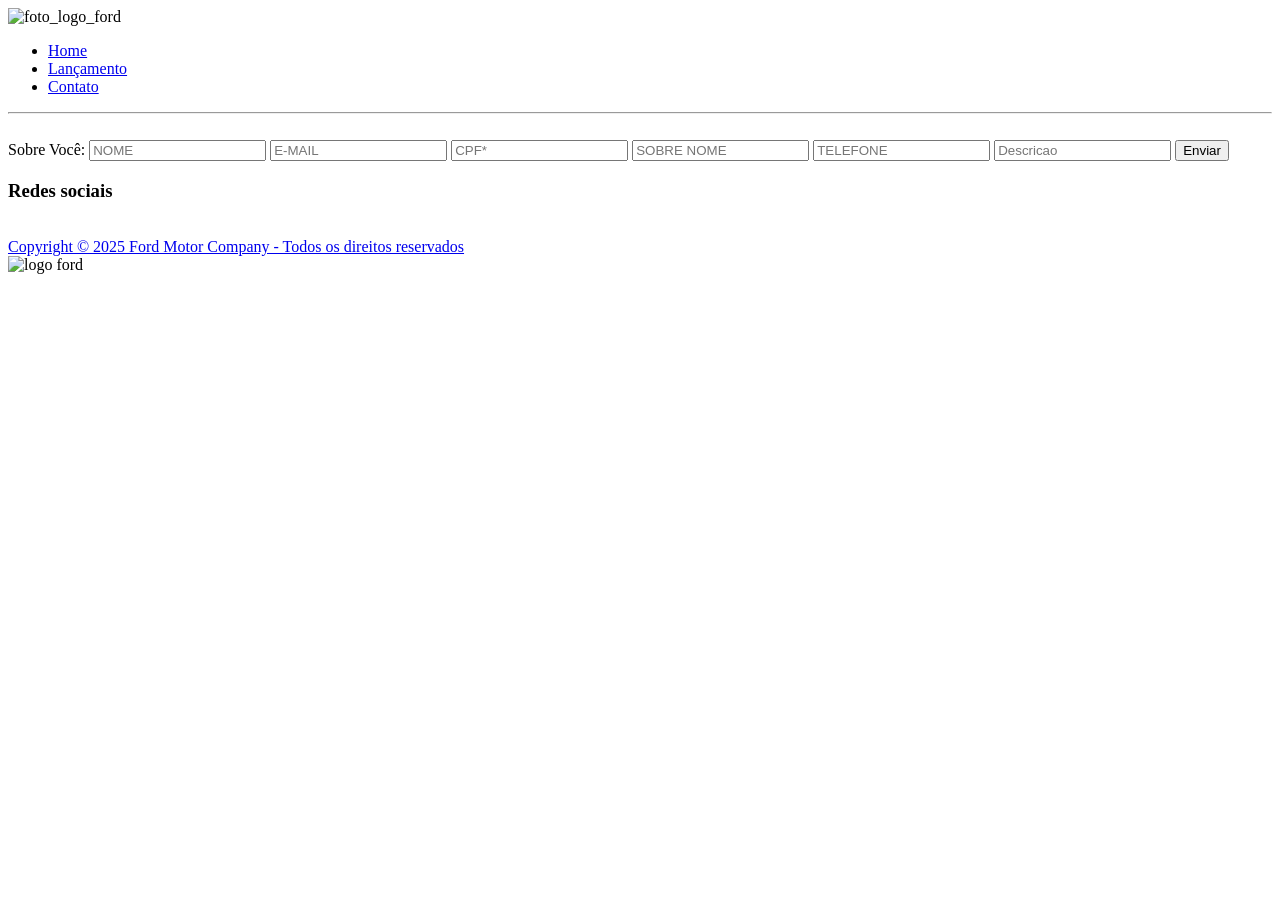
==== Paginas/Contato.html @ 4f84eeb8 "add_arq_True" ====
<!doctype html>
<html lang="pt-br">
  <head>
    <meta charset="UTF-8" />
    <meta name="viewport" content="width=device-width, initial-scale=1.0" />
    <title>Página Contato - Ford enter</title>
    <link rel="stylesheet" href="/Desafio_2_sprint/style.css" />
      <link rel="icon" type="image/x-icon" href="/Desafio_2_sprint/Fotos/favicon-1024x1024.avif">
          <link rel="stylesheet" href="/Desafio_2_sprint/MediaQueries.css">


  </head>
  <body>
   <header>
    <nav>
      <div class="links_nav">
        <img class="logo" src="/Desafio_2_sprint/Fotos/Ford_logo.png" alt="foto_logo_ford" />
        <ul class="links">
          <li><a class="link a" href="index.html">Home</a></li>
          <li><a class="link a" href="lancamento.html">Lançamento</a></li>
          <li><a class="link a" href="Contato.html">Contato</a></li>
        </ul>
      </div>
    </nav>
    </header>
    <hr>

    <section class="ssmodal">
      <div class="container_modal">
        <div class="flex_elementos">
        <img src="/Desafio_2_sprint/Fotos/" alt="" />
          <form action="" class="formulario">
            <label for="Sobre voce" class="caixas">
              Sobre Você:
              <input type="text" placeholder="NOME" />
              <input type="email" placeholder="E-MAIL" />
              <input type="number" placeholder="CPF*" />
              <input type="text" placeholder="SOBRE NOME" />
              <input type="tel" placeholder="TELEFONE" />
              <input type="" placeholder="Descricao" />
             <span class="btn_contato">
               <button>Enviar</button>
             </span>

            </label>
          </form>
        </div>
      </div>
    </section>


    <!-- colocar target blank nos icones pra pg da ford -->
  

    <footer class="footer  rodape_contato">
      <main class="container">
        <div>
        <h3>Redes sociais</h3>
          <a href="https://www.instagram.com/fordbrasil/" target="_blank"> <img src="/Desafio_2_sprint/Fotos/instagram-logo-50.png" alt="" /></a>
          <a href="https://www.facebook.com/FordBrasil/" target="_blank"><img src="/Desafio_2_sprint/Fotos/facebook-50.png" alt="" /></a> 
          <a href="https://www.youtube.com/fordbrasil" target="_blank"><img src="/Desafio_2_sprint/Fotos/youtube-squared-50.png" alt="" /></a>  
        </div>
          <a class="copy" href="https://www.ford.com.br/" target="_blank">Copyright © 2025 Ford Motor Company - Todos os direitos reservados</a>

        <div>
          <img src="/Desafio_2_sprint/Fotos/ford-96.png" alt="logo ford" />
        </div>
      </main>
    </footer>
  </body>
</html>
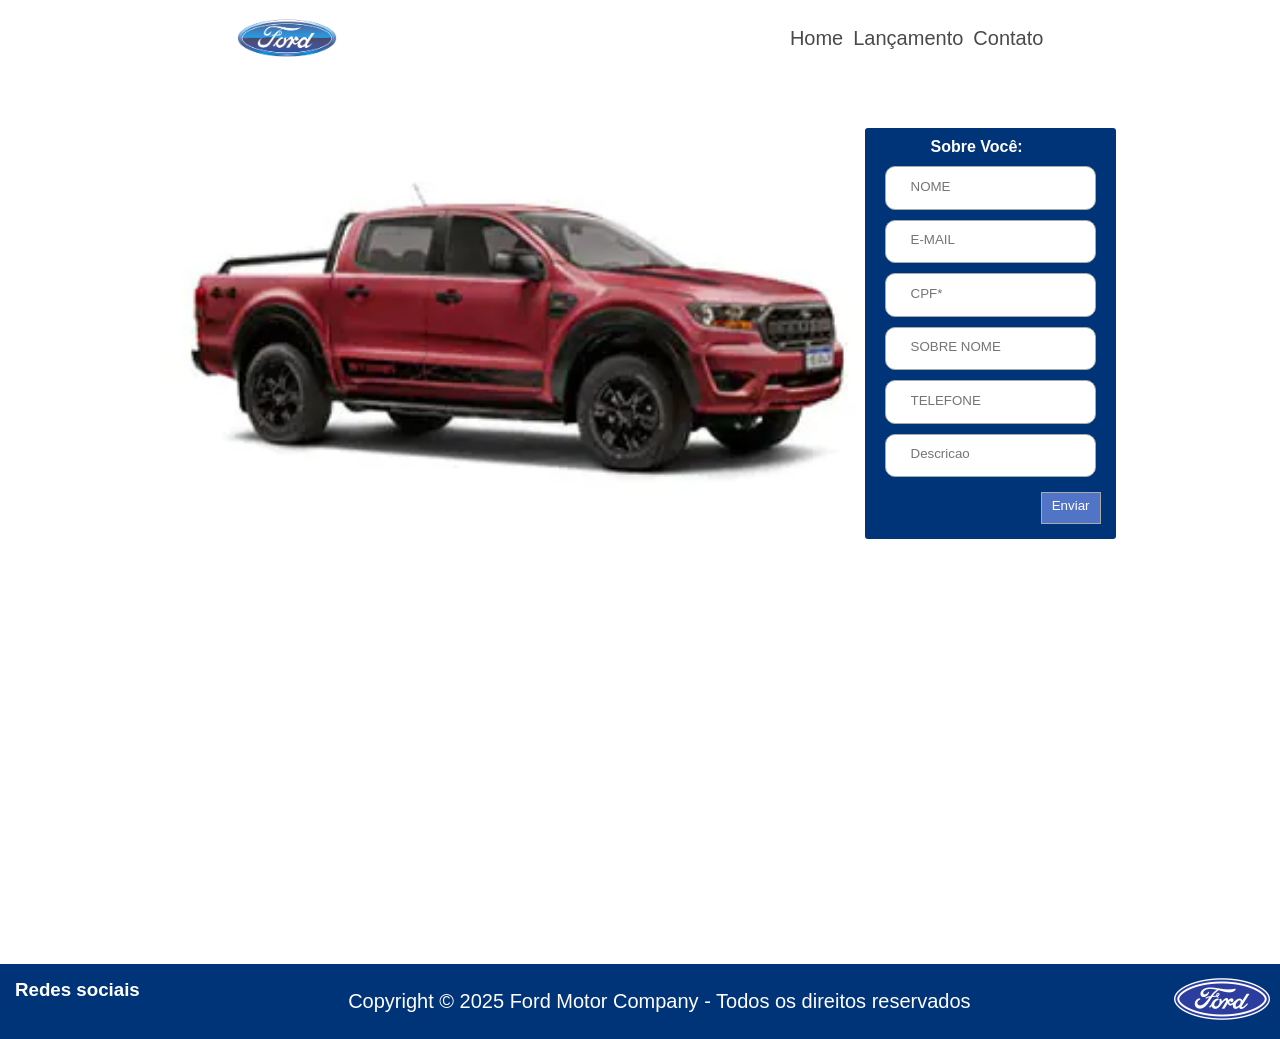
==== commit adb7b192: "feat" ====
--- a/Paginas/Contato.html
+++ b/Paginas/Contato.html
@@ -1,20 +1,24 @@
 <!doctype html>
 <html lang="pt-br">
-  <head>
-    <meta charset="UTF-8" />
-    <meta name="viewport" content="width=device-width, initial-scale=1.0" />
-    <title>Página Contato - Ford enter</title>
-    <link rel="stylesheet" href="/Desafio_2_sprint/style.css" />
-      <link rel="icon" type="image/x-icon" href="/Desafio_2_sprint/Fotos/favicon-1024x1024.avif">
-          <link rel="stylesheet" href="/Desafio_2_sprint/MediaQueries.css">
+
+<head>
+  <meta charset="UTF-8" />
+  <meta name="viewport" content="width=device-width, initial-scale=1.0" />
+  <title>Página Contato - Ford enter</title>
+   <link rel="stylesheet" href="/Estilizacao/style.css" />
+  <link rel="stylesheet" href="/Estilizacao/MediaQueries.css" />
+  <link rel="stylesheet" href="/Estilizacao/carrosel.css">
+  <link rel="icon" type="image/x-icon" href="/Desafio_2_sprint/Fotos/favicon-1024x1024.avif">
 
 
-  </head>
-  <body>
-   <header>
+
+</head>
+
+<body>
+  <header>
     <nav>
       <div class="links_nav">
-        <img class="logo" src="/Desafio_2_sprint/Fotos/Ford_logo.png" alt="foto_logo_ford" />
+        <img class="logo" src="/Fotos/Ford_logo.png" alt="foto_logo_ford" />
         <ul class="links">
           <li><a class="link a" href="index.html">Home</a></li>
           <li><a class="link a" href="lancamento.html">Lançamento</a></li>
@@ -22,50 +26,55 @@
         </ul>
       </div>
     </nav>
-    </header>
-    <hr>
+  </header>
+  <hr>
 
-    <section class="ssmodal">
-      <div class="container_modal">
-        <div class="flex_elementos">
-        <img src="/Desafio_2_sprint/Fotos/" alt="" />
-          <form action="" class="formulario">
-            <label for="Sobre voce" class="caixas">
-              Sobre Você:
-              <input type="text" placeholder="NOME" />
-              <input type="email" placeholder="E-MAIL" />
-              <input type="number" placeholder="CPF*" />
-              <input type="text" placeholder="SOBRE NOME" />
-              <input type="tel" placeholder="TELEFONE" />
-              <input type="" placeholder="Descricao" />
-             <span class="btn_contato">
-               <button>Enviar</button>
-             </span>
+  <section class="ssmodal">
+    <div class="container_modal">
+      <div class="flex_elementos">
+        <img src="/Fotos/storm.jpg" alt="logo ford" />
+        <form action="" class="formulario">
+          <label for="Sobre voce" class="caixas">
+            Sobre Você:
+            <input type="text" placeholder="NOME" />
+            <input type="email" placeholder="E-MAIL" />
+            <input type="number" placeholder="CPF*" />
+            <input type="text" placeholder="SOBRE NOME" />
+            <input type="tel" placeholder="TELEFONE" />
+            <input type="" placeholder="Descricao" />
+            <span class="btn_contato">
+              <button>Enviar</button>
+            </span>
 
-            </label>
-          </form>
-        </div>
+          </label>
+        </form>
       </div>
-    </section>
+    </div>
+  </section>
 
 
-    <!-- colocar target blank nos icones pra pg da ford -->
-  
+  <!-- colocar target blank nos icones pra pg da ford -->
 
-    <footer class="footer  rodape_contato">
-      <main class="container">
-        <div>
+
+  <footer class="footer  rodape_contato">
+    <main class="container">
+      <div>
         <h3>Redes sociais</h3>
-          <a href="https://www.instagram.com/fordbrasil/" target="_blank"> <img src="/Desafio_2_sprint/Fotos/instagram-logo-50.png" alt="" /></a>
-          <a href="https://www.facebook.com/FordBrasil/" target="_blank"><img src="/Desafio_2_sprint/Fotos/facebook-50.png" alt="" /></a> 
-          <a href="https://www.youtube.com/fordbrasil" target="_blank"><img src="/Desafio_2_sprint/Fotos/youtube-squared-50.png" alt="" /></a>  
-        </div>
-          <a class="copy" href="https://www.ford.com.br/" target="_blank">Copyright © 2025 Ford Motor Company - Todos os direitos reservados</a>
+        <a href="https://www.instagram.com/fordbrasil/" target="_blank"> <img
+            src="/Desafio_2_sprint/Fotos/instagram-logo-50.png" alt="" /></a>
+        <a href="https://www.facebook.com/FordBrasil/" target="_blank"><img
+            src="/Desafio_2_sprint/Fotos/facebook-50.png" alt="" /></a>
+        <a href="https://www.youtube.com/fordbrasil" target="_blank"><img
+            src="/Desafio_2_sprint/Fotos/youtube-squared-50.png" alt="" /></a>
+      </div>
+      <a class="copy" href="https://www.ford.com.br/" target="_blank">Copyright © 2025 Ford Motor Company - Todos os
+        direitos reservados</a>
 
-        <div>
-          <img src="/Desafio_2_sprint/Fotos/ford-96.png" alt="logo ford" />
-        </div>
-      </main>
-    </footer>
-  </body>
-</html>
+      <div>
+        <img src="/Fotos/ford-96.png" alt="logo ford" />
+      </div>
+    </main>
+  </footer>
+</body>
+
+</html>
--- a/Estilizacao/style.css
+++ b/Estilizacao/style.css
@@ -0,0 +1,349 @@
+@import url('https://fonts.googleapis.com/css2?family=Black+Ops+One&family=Roboto:ital,wght@0,100..900;1,100..900&display=swap');
+
+html {
+    height: 100%;
+    margin: 0;
+    padding: 0;
+}
+
+* {
+    padding: 0;
+    margin: 0;
+    box-sizing: border-box;
+    font-family: "Roboto", sans-serif;
+}
+:root{
+    --cor_elementos: #5274C6;
+    --cor_paleta_ford: #003478 ;
+    --cor_hover: #334b82;
+}
+body {
+    height: 90%;
+    display: flex;
+    flex-direction: column;
+    min-height: 100vh; 
+}
+
+hr {
+    border: none;
+    box-shadow: 10px 10px 10px #000000;
+}
+
+nav {
+    background-color: #fff;
+    position: fixed;
+    padding: 10px;
+    width: 100%;
+}
+
+header {
+    width: 100%;
+}
+
+nav>div>ul>li>a {
+    color: #4b4949;
+    list-style: none;
+    text-decoration: none;
+
+    font-size: 20px;
+}
+
+.links_nav {
+    display: flex;
+    justify-content: space-around;
+    align-items: center;
+}
+
+.links_nav>img {
+    width: 100px;
+    cursor: pointer;
+}
+
+.links {
+    display: flex;
+    justify-content: center;
+    list-style: none;
+    text-decoration: none;
+    align-items: center;
+    gap: 10px;
+
+    font-weight: 500;
+}
+
+/* sessao carro */
+
+
+
+.sessao_carro>span>img {
+    width: 90%;
+    max-width: 900%;
+}
+
+.sessao_carro>span {
+    display: flex;
+    align-items: center;
+    justify-content: center;
+    flex-direction: column;
+}
+
+.sessao_carro>div,
+a {
+    text-align: center;
+    align-items: center;
+    display: inline-block;
+}
+
+.sessao_carro>.texto_link {
+    display: flex;
+    justify-content: center;
+    height: 10vh;
+}
+
+.texto_link {
+    display: flex;
+    flex-direction: column;
+    align-items: center;
+    justify-content: center;
+    text-align: center;
+    width: 100%;
+}
+
+.texto_link h3 {
+    margin: 20px 0;
+}
+
+.cont_btn {
+    display: flex;
+    justify-content: center;
+}
+
+.cont_btn button {
+    
+    cursor: pointer;
+}
+
+.cont_btn a {
+    text-decoration: none;
+}
+.centralizar_btn>button{
+    align-items: center;
+    background-color: var(--cor_elementos);
+    color: #fff;
+    padding: 10px;
+}
+.centralizar_btn>button>a{
+    text-decoration: none;
+}
+.cont_btn>button a{
+    color: #fff;
+    background-color: var(--cor_elementos);
+    text-decoration: none;
+    font-weight: 700;
+    padding: 10px;
+}
+.cont_btn{
+    padding-top: 50px;
+}
+/* footer */
+
+footer {
+    background-color: #003478;
+    flex-shrink: 0;
+
+}
+.icon{
+    width: 30px;
+}
+.container {
+    display: flex;
+    align-items: center;
+    justify-content: space-between;
+    padding: 10px;
+    flex: 20%;
+
+}
+
+footer h3 {
+    font-weight: 700;
+    color: #fff;
+}
+
+footer a {
+    color: #fff;
+    text-decoration: none;
+    font-weight: 500;
+    font-size: 20px;
+
+    cursor: pointer;
+}
+
+.rodape_contato {
+    margin-top: 30%;
+}
+
+h2 {
+    color: #ffff;
+}
+
+/* pagina lancamento */
+input[type="checkbox"] {
+    width: 20px;
+    height: 20px;
+    cursor: pointer;
+}
+.conteudo-principal {
+    flex-grow: 1;
+    width: 100%;
+
+   
+    padding-top: 60px; 
+    padding-bottom: 40px; 
+
+    display: flex;
+    flex-direction: column;
+    justify-content: center; 
+    align-items: center;     
+}
+.container_iframe {
+    display: flex;
+    justify-content: center;
+    align-items: center;
+    margin: 10px;
+    margin-top: 5%;
+}
+
+.container_iframe>iframe {
+    width: 80vw;
+    height: 80vh;
+    max-width: 700vw;
+}
+
+.container_cards {
+    display: flex;
+    justify-content: center;
+    gap: 20px;
+    margin: 10px;
+}
+
+.card>.flex_carros {
+    display: flex;
+    justify-content: center;
+}
+
+.flex_carros {
+    align-items: center;
+}
+
+.flex_carros>.icon {
+    width: 30px;
+    height: 30px;
+    cursor: pointer;
+
+}
+
+.card,
+h3,
+span {
+    text-align: left;
+    padding: 5px;
+
+}
+
+/* botao compra da pg lancamento */
+
+.container_btn {
+    align-items: center;
+    justify-content: center;
+    display: flex;
+    margin-top: 10px;
+
+}
+
+.container_btn>button {
+    background-color: #5274C6;
+    margin: 10px;
+    border: 1px solid;
+    padding: 15px;
+    color: #fff;
+    cursor: pointer;
+    border-radius: 10px;
+}
+
+.container_btn>button:hover {
+    background-color: #334b82;
+    transition: 0.5s;
+}
+
+/* pg contato */
+
+.container_modal {
+    margin: 0px;
+    align-items: center;
+    justify-content: center;
+    display: flex;
+}
+
+.card>.caixas {
+
+    flex-direction: column;
+    justify-content: center;
+    gap: 10px;
+
+}
+
+.formulario input {
+    flex-direction: column;
+    display: block;
+
+    border: 1px solid #aaa;
+    padding: 5% 15px 15px 25px;
+    margin: 10px;
+    border-radius: 10px;
+}
+
+.formulario>label {
+    font-weight: 700;
+    padding-left: 56px;
+    align-items: center;
+}
+
+.flex_elementos {
+    display: flex;
+       
+}
+.flex_elementos>.formulario{
+     background-color: #003478;
+        padding: 10px;
+        border-radius: 3px;
+        color: #fff;
+}
+.flex_elementos>img {
+    width: 700px;
+    height: auto;
+}
+
+.modal {
+    align-items: center;
+    display: flex;
+}
+
+.caixas>span {
+
+    align-items: end;
+    justify-content: end;
+    display: flex;
+}
+
+.caixas>span>button {
+    background-color: #5274C6;
+    border: 1px solid #aaa;
+    color: #fff;
+    padding: 5px 10px 10px 10px;
+
+    cursor: pointer;
+}
+
+section {
+    margin: 10%;
+    min-height: 36vh;
+}
--- a/Estilizacao/MediaQueries.css
+++ b/Estilizacao/MediaQueries.css
@@ -0,0 +1,110 @@
+/* MEDIA QUERIES - mobile*/
+
+
+@media only screen and (max-width: 500px) {
+
+    .links_nav>ul>li>a {
+        font-size: 15px;
+    }
+
+    nav>.links_nav {
+        display: flex;
+        flex-direction: column;
+        align-items: center;
+        text-align: center;
+        gap: 20px;
+        font-size: 1rem;
+    }
+
+    .foto_centro {
+        width: 100%;
+        max-width: 350px;
+        height: auto;
+        margin-top: 40px;
+    }
+
+    /* carrosel */
+    .foto_centro {
+        height: 300px;
+    }
+
+    .btn {
+        width: 38px;
+        height: 38px;
+        font-size: 18px;
+    }
+
+
+    .texto_link>h3 {
+        text-align: center;
+    }
+
+    .container_cards {
+        display: flex;
+        flex-direction: column;
+        justify-content: center;
+        align-items: center;
+        gap: 15px;
+    }
+
+    .flex_elementos {
+        display: flex;
+        flex-direction: column;
+        align-items: center;
+    }
+
+    .flex_elementos>img {
+        width: 90%;
+        max-width: 350px;
+        height: auto;
+        margin-top: 20px;
+    }
+
+    .flex_elementos {
+        padding-top: 30px;
+    }
+
+    .caixas>span {
+        display: flex;
+        justify-content: center;
+        align-items: center;
+    }
+
+    .sessao_carro>span>img {
+        width: 100%;
+        height: auto;
+    }
+
+    /* Footer */
+    footer {
+        height: auto;
+    }
+
+    .rodape_contato {
+        margin-top: 70%;
+    }
+
+    .copy {
+        font-size: 15px;
+        text-align: center;
+    }
+
+    a>.icon {
+        width: 30px;
+        height: auto;
+    }
+
+    .container {
+        display: flex;
+        flex-direction: column;
+        gap: 20px;
+    }
+}
+
+/* MEDIA QUERIES - 27pol computador*/
+/* Alvo: Telas de 27" QHD ou superiores */
+@media screen and (min-width: 2560px) {
+    body {
+        margin: 0 auto;
+    }
+}
--- a/Estilizacao/carrosel.css
+++ b/Estilizacao/carrosel.css
@@ -0,0 +1,53 @@
+.carossel {
+    position: relative;
+    width: 90%;
+    max-width: 900px;
+    margin: 30px auto;
+    overflow: hidden;
+}
+
+.slides {
+    width: 100%;
+}
+
+.slide {
+    display: none;
+}
+
+.slide.ativado {
+    display: block;
+}
+
+.foto_centro {
+    width: 100%;
+    height: 500px;
+    object-fit: cover;
+    display: block;
+}
+
+.btn {
+    position: absolute;
+    top: 50%;
+    transform: translateY(-50%);
+    z-index: 10;
+
+    width: 45px;
+    height: 45px;
+
+    border: none;
+    border-radius: 50%;
+
+    background: rgba(0, 0, 0, 0.6);
+    color: white;
+
+    font-size: 22px;
+    cursor: pointer;
+}
+
+.prev {
+    left: 15px;
+}
+
+.next {
+    right: 15px;
+}
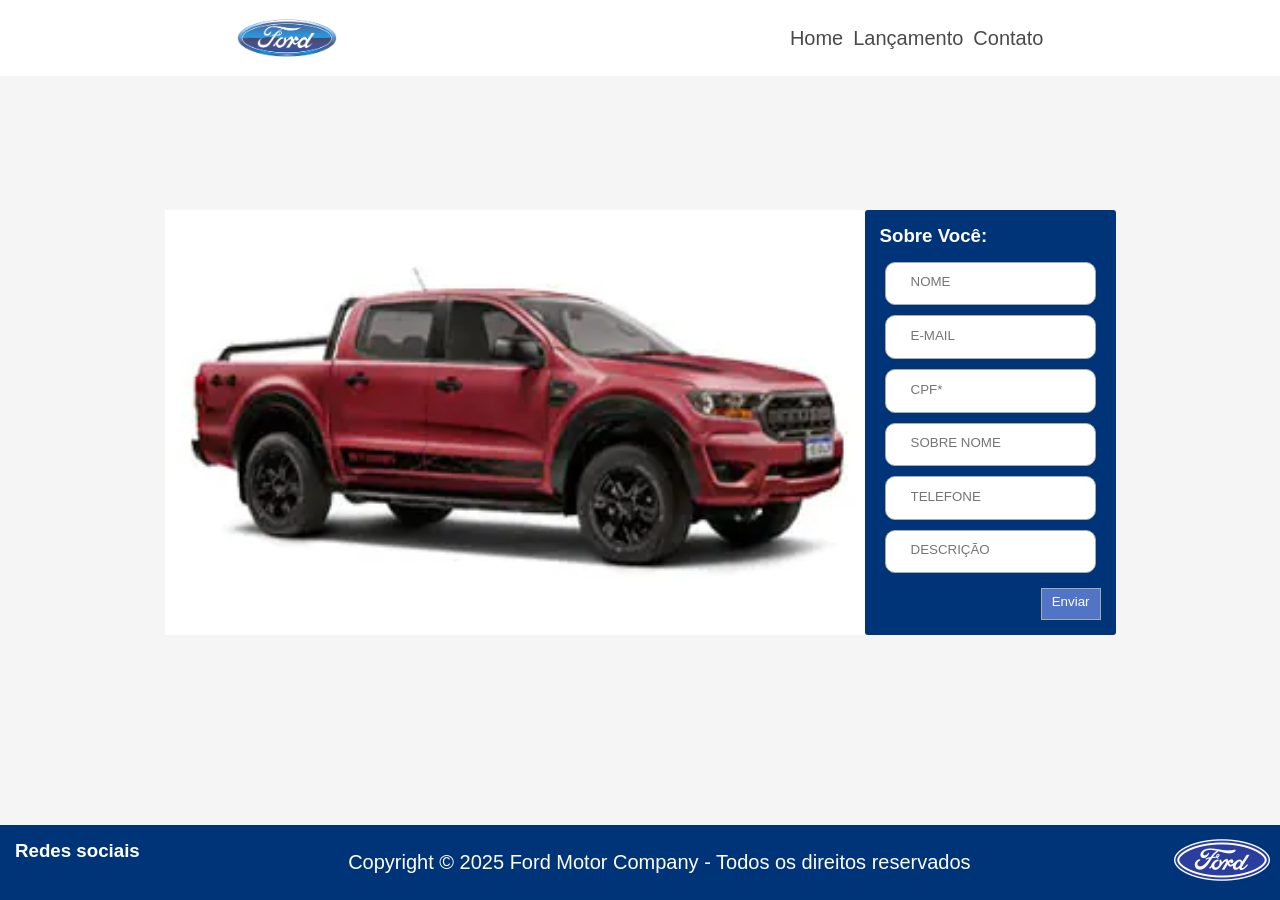
==== commit 99042760: "style_mod" ====
--- a/Paginas/Contato.html
+++ b/Paginas/Contato.html
@@ -28,30 +28,49 @@
     </nav>
   </header>
   <hr>
+<main class="conteudo-principal">
 
-  <section class="ssmodal">
-    <div class="container_modal">
-      <div class="flex_elementos">
-        <img src="/Fotos/storm.jpg" alt="logo ford" />
-        <form action="" class="formulario">
-          <label for="Sobre voce" class="caixas">
-            Sobre Você:
-            <input type="text" placeholder="NOME" />
-            <input type="email" placeholder="E-MAIL" />
-            <input type="number" placeholder="CPF*" />
-            <input type="text" placeholder="SOBRE NOME" />
-            <input type="tel" placeholder="TELEFONE" />
-            <input type="" placeholder="Descricao" />
-            <span class="btn_contato">
-              <button>Enviar</button>
-            </span>
+    <section class="ssmodal">
 
-          </label>
-        </form>
-      </div>
-    </div>
-  </section>
+        <div class="container_modal">
 
+            <div class="flex_elementos">
+
+                <img src="/Fotos/storm.jpg" alt="Ford Ranger" />
+
+                <form action="" class="formulario">
+
+                    <h3>Sobre Você:</h3>
+
+                    <div class="caixas">
+
+                        <input type="text" placeholder="NOME">
+
+                        <input type="email" placeholder="E-MAIL">
+
+                        <input type="text" placeholder="CPF*">
+
+                        <input type="text" placeholder="SOBRE NOME">
+
+                        <input type="tel" placeholder="TELEFONE">
+
+                        <input type="text" placeholder="DESCRIÇÃO">
+
+                        <span class="btn_contato">
+                            <button type="submit">Enviar</button>
+                        </span>
+
+                    </div>
+
+                </form>
+
+            </div>
+
+        </div>
+
+    </section>
+
+</main>
 
   <!-- colocar target blank nos icones pra pg da ford -->
 
--- a/Estilizacao/style.css
+++ b/Estilizacao/style.css
@@ -5,7 +5,16 @@
     margin: 0;
     padding: 0;
 }
-
+body {
+    min-height: 100vh;
+    margin: 0;
+    padding: 0;
+
+    display: flex;
+    flex-direction: column;
+
+    background-color: #f5f5f5;
+}
 * {
     padding: 0;
     margin: 0;
@@ -17,12 +26,6 @@
     --cor_paleta_ford: #003478 ;
     --cor_hover: #334b82;
 }
-body {
-    height: 90%;
-    display: flex;
-    flex-direction: column;
-    min-height: 100vh; 
-}
 
 hr {
     border: none;
@@ -106,37 +109,49 @@
     justify-content: center;
     text-align: center;
     width: 100%;
+
+      text-align: center;
+    margin: 25px auto 50px;
 }
 
 .texto_link h3 {
-    margin: 20px 0;
-}
-
-.cont_btn {
-    display: flex;
-    justify-content: center;
-}
-
+    font-size: 24px;
+    color: #222;
+    margin-bottom: 20px;}
+
+.centralizar_btn>button{
+    align-items: center;
+    background-color: var(--cor_elementos);
+    color: #fff;
+    padding: 10px;
+}
+.centralizar_btn>button>a{
+    text-decoration: none;
+}
 .cont_btn button {
-    
-    cursor: pointer;
+    background-color: #0068b5;
+    border: none;
+    padding: 12px 30px;
+    border-radius: 5px;
+    transition: 0.3s;
+}
+
+.cont_btn button:hover {
+    background-color: #003478;
+    transform: translateY(-2px);
 }
 
 .cont_btn a {
-    text-decoration: none;
-}
-.centralizar_btn>button{
-    align-items: center;
-    background-color: var(--cor_elementos);
-    color: #fff;
-    padding: 10px;
-}
-.centralizar_btn>button>a{
-    text-decoration: none;
-}
+    color: white;
+    text-decoration: none;
+    font-size: 18px;
+    font-weight: bold;
+}
+
+
 .cont_btn>button a{
     color: #fff;
-    background-color: var(--cor_elementos);
+    /* background-color: var(--cor_elementos); */
     text-decoration: none;
     font-weight: 700;
     padding: 10px;
@@ -178,7 +193,6 @@
 }
 
 .rodape_contato {
-    margin-top: 30%;
 }
 
 h2 {
@@ -344,6 +358,8 @@
 }
 
 section {
+   
     margin: 10%;
     min-height: 36vh;
-}
+
+}
--- a/Estilizacao/MediaQueries.css
+++ b/Estilizacao/MediaQueries.css
@@ -32,8 +32,13 @@
         width: 38px;
         height: 38px;
         font-size: 18px;
-    }
-
+    }   
+    .tras {
+        display: none;
+        }
+        .frente {
+        display: none;
+        }
 
     .texto_link>h3 {
         text-align: center;
@@ -79,10 +84,10 @@
     footer {
         height: auto;
     }
-
+/* 
     .rodape_contato {
         margin-top: 70%;
-    }
+    } */
 
     .copy {
         font-size: 15px;
--- a/Estilizacao/carrosel.css
+++ b/Estilizacao/carrosel.css
@@ -1,13 +1,16 @@
 .carossel {
-    position: relative;
-    width: 90%;
-    max-width: 900px;
-    margin: 30px auto;
-    overflow: hidden;
+    display: flex;
+    align-items: center;
+    justify-content: center;
+    gap: 25px;
+    width: 98%;
+    max-width: 1500px;
+    margin: 40px auto 20px;
 }
 
 .slides {
-    width: 100%;
+    width: 90%;
+    max-width: 1300px;
 }
 
 .slide {
@@ -20,34 +23,50 @@
 
 .foto_centro {
     width: 100%;
-    height: 500px;
+    height: 650px;
     object-fit: cover;
     display: block;
+    border-radius: 8px;
 }
+
 
 .btn {
     position: absolute;
     top: 50%;
     transform: translateY(-50%);
-    z-index: 10;
-
-    width: 45px;
-    height: 45px;
 
     border: none;
     border-radius: 50%;
 
-    background: rgba(0, 0, 0, 0.6);
     color: white;
 
     font-size: 22px;
     cursor: pointer;
+
+    width: 50px;
+    height: 50px;
+    border: none;
+    border-radius: 50%;
+
+    background-color: #0068b5;
+    color: white;
+
+    font-size: 25px;
+    cursor: pointer;
+
+    transition: 0.3s;
 }
 
-.prev {
+
+.btn:hover {
+    background-color: #003478;
+    transform: scale(1.08);
+}
+
+.tras {
     left: 15px;
 }
 
-.next {
+.frente {
     right: 15px;
 }
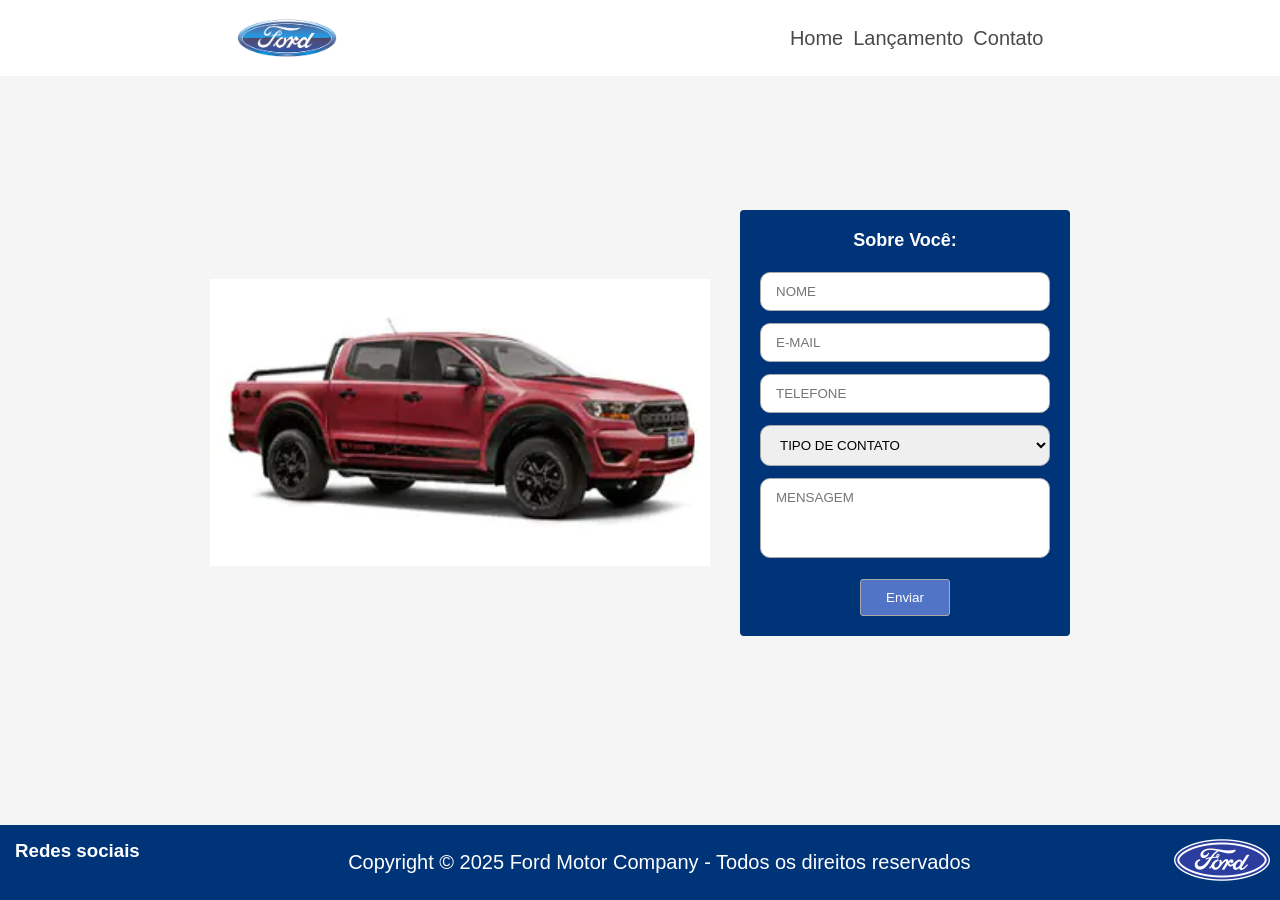
==== commit 71ae9906: "feat_carrosel_+_modais" ====
--- a/Paginas/Contato.html
+++ b/Paginas/Contato.html
@@ -5,7 +5,7 @@
   <meta charset="UTF-8" />
   <meta name="viewport" content="width=device-width, initial-scale=1.0" />
   <title>Página Contato - Ford enter</title>
-   <link rel="stylesheet" href="/Estilizacao/style.css" />
+  <link rel="stylesheet" href="/Estilizacao/style.css" />
   <link rel="stylesheet" href="/Estilizacao/MediaQueries.css" />
   <link rel="stylesheet" href="/Estilizacao/carrosel.css">
   <link rel="icon" type="image/x-icon" href="/Desafio_2_sprint/Fotos/favicon-1024x1024.avif">
@@ -28,49 +28,46 @@
     </nav>
   </header>
   <hr>
-<main class="conteudo-principal">
-
+  <main class="conteudo-principal">
     <section class="ssmodal">
 
-        <div class="container_modal">
+      <div class="container_modal">
 
-            <div class="flex_elementos">
+        <div class="flex_elementos">
 
-                <img src="/Fotos/storm.jpg" alt="Ford Ranger" />
+          <img src="/Fotos/storm.jpg" alt="Ford Ranger" />
 
-                <form action="" class="formulario">
+          <form action="" class="formulario">
 
-                    <h3>Sobre Você:</h3>
+            <h3>Sobre Você:</h3>
 
-                    <div class="caixas">
+            <input type="text" id="nome" name="nome" placeholder="NOME" required>
 
-                        <input type="text" placeholder="NOME">
+            <input type="email" id="email" name="email" placeholder="E-MAIL" required>
 
-                        <input type="email" placeholder="E-MAIL">
+            <input type="tel" id="telefone" name="telefone" placeholder="TELEFONE" required>
 
-                        <input type="text" placeholder="CPF*">
+            <select id="tipo-contato" name="tipo-contato" required>
+              <option value="">TIPO DE CONTATO</option>
+              <option value="elogio">Elogio</option>
+              <option value="reclamacao">Reclamação</option>
+              <option value="solicitacao">Solicitação</option>
+            </select>
 
-                        <input type="text" placeholder="SOBRE NOME">
+            <textarea id="mensagem" name="mensagem" placeholder="MENSAGEM" required></textarea>
 
-                        <input type="tel" placeholder="TELEFONE">
+            <span class="btn_contato">
+              <button type="submit">Enviar</button>
+            </span>
 
-                        <input type="text" placeholder="DESCRIÇÃO">
-
-                        <span class="btn_contato">
-                            <button type="submit">Enviar</button>
-                        </span>
-
-                    </div>
-
-                </form>
-
-            </div>
+          </form>
 
         </div>
 
+      </div>
+
     </section>
-
-</main>
+  </main>
 
   <!-- colocar target blank nos icones pra pg da ford -->
 
--- a/Estilizacao/style.css
+++ b/Estilizacao/style.css
@@ -192,8 +192,6 @@
     cursor: pointer;
 }
 
-.rodape_contato {
-}
 
 h2 {
     color: #ffff;
@@ -288,52 +286,293 @@
     transition: 0.5s;
 }
 
-/* pg contato */
+/* pg contato *//* =========================
+   FORMULÁRIO DE CONTATO
+========================= */
 
 .container_modal {
-    margin: 0px;
-    align-items: center;
-    justify-content: center;
-    display: flex;
-}
-
-.card>.caixas {
-
+    display: flex;
+    justify-content: center;
+    align-items: center;
+}
+
+.flex_elementos {
+    display: flex;
+    justify-content: center;
+    align-items: center;
+    gap: 30px;
+}
+
+
+/* Imagem do carro */
+
+.flex_elementos > img {
+    width: 500px;
+    height: auto;
+}
+
+
+/* Formulário */
+
+.formulario {
+    background-color: #003478;
+
+    width: 330px;
+
+    padding: 15px 20px;
+
+    border-radius: 4px;
+
+    color: white;
+
+    display: flex;
     flex-direction: column;
-    justify-content: center;
-    gap: 10px;
-
-}
-
-.formulario input {
+    align-items: center;
+
+    box-sizing: border-box;
+}
+
+
+/* Título */
+
+.formulario h3 {
+    color: white;
+
+    text-align: center;
+
+    margin: 0 0 10px 0;
+
+    font-size: 18px;
+}
+
+
+/* Campos */
+
+.formulario input,
+.formulario select,
+.formulario textarea {
+
+    width: 100%;
+
+    padding: 11px 15px;
+
+    margin: 6px 0;
+
+    border: 1px solid #aaa;
+
+    border-radius: 10px;
+
+    box-sizing: border-box;
+
+    font-family: "Roboto", sans-serif;
+
+    outline: none;
+
+    transition: 0.3s;
+}
+
+
+/* Foco nos campos */
+
+.formulario input:focus,
+.formulario select:focus,
+.formulario textarea:focus {
+
+    border-color: #5274C6;
+
+    box-shadow: 0 0 5px rgba(82, 116, 198, 0.6);
+}
+
+
+/* Mensagem */
+
+.formulario textarea {
+
+    height: 80px;
+
+    resize: none;
+}
+
+
+/* Botão */
+
+.btn_contato {
+
+    display: flex;
+
+    justify-content: center;
+
+    margin-top: 10px;
+}
+
+.btn_contato button {
+
+    background-color: #5274C6;
+
+    color: white;
+
+    border: 1px solid #aaa;
+
+    padding: 10px 25px;
+
+    cursor: pointer;
+
+    border-radius: 3px;
+
+    transition: 0.3s;
+}
+
+
+/* PASSO 9 */
+
+.btn_contato button:hover {
+
+    background-color: #0068b5;
+
+    transform: scale(1.08);
+}/* =========================
+   FORMULÁRIO DE CONTATO
+========================= */
+
+.container_modal {
+    display: flex;
+    justify-content: center;
+    align-items: center;
+}
+
+.flex_elementos {
+    display: flex;
+    justify-content: center;
+    align-items: center;
+    gap: 30px;
+}
+
+
+/* Imagem do carro */
+
+.flex_elementos > img {
+    width: 500px;
+    height: auto;
+}
+
+
+/* Formulário */
+
+.formulario {
+    background-color: #003478;
+
+    width: 330px;
+
+    padding: 15px 20px;
+
+    border-radius: 4px;
+
+    color: white;
+
+    display: flex;
     flex-direction: column;
-    display: block;
+    align-items: center;
+
+    box-sizing: border-box;
+}
+
+
+/* Título */
+
+.formulario h3 {
+    color: white;
+
+    text-align: center;
+
+    margin: 0 0 10px 0;
+
+    font-size: 18px;
+}
+
+
+/* Campos */
+
+.formulario input,
+.formulario select,
+.formulario textarea {
+
+    width: 100%;
+
+    padding: 11px 15px;
+
+    margin: 6px 0;
 
     border: 1px solid #aaa;
-    padding: 5% 15px 15px 25px;
-    margin: 10px;
+
     border-radius: 10px;
-}
-
-.formulario>label {
-    font-weight: 700;
-    padding-left: 56px;
-    align-items: center;
-}
-
-.flex_elementos {
-    display: flex;
-       
-}
-.flex_elementos>.formulario{
-     background-color: #003478;
-        padding: 10px;
-        border-radius: 3px;
-        color: #fff;
-}
-.flex_elementos>img {
-    width: 700px;
-    height: auto;
+
+    box-sizing: border-box;
+
+    font-family: "Roboto", sans-serif;
+
+    outline: none;
+
+    transition: 0.3s;
+}
+
+
+/* Foco nos campos */
+
+.formulario input:focus,
+.formulario select:focus,
+.formulario textarea:focus {
+
+    border-color: #5274C6;
+
+    box-shadow: 0 0 5px rgba(82, 116, 198, 0.6);
+}
+
+
+/* Mensagem */
+
+.formulario textarea {
+
+    height: 80px;
+
+    resize: none;
+}
+
+
+/* Botão */
+
+.btn_contato {
+
+    display: flex;
+
+    justify-content: center;
+
+    margin-top: 10px;
+}
+
+.btn_contato button {
+
+    background-color: #5274C6;
+
+    color: white;
+
+    border: 1px solid #aaa;
+
+    padding: 10px 25px;
+
+    cursor: pointer;
+
+    border-radius: 3px;
+
+    transition: 0.3s;
+}
+
+
+
+.btn_contato button:hover {
+
+    background-color: #0068b5;
+
+    transform: scale(1.08);
 }
 
 .modal {
@@ -363,3 +602,14 @@
     min-height: 36vh;
 
 }
+
+
+/* modal */
+
+.imagem-comparacao {
+    width: 180px;
+    height: 110px;
+    object-fit: contain;
+    display: block;
+    margin: 0 auto 10px;
+}
--- a/Estilizacao/MediaQueries.css
+++ b/Estilizacao/MediaQueries.css
@@ -42,6 +42,17 @@
 
     .texto_link>h3 {
         text-align: center;
+    }
+        .carossel {
+        width: 95%;
+    }
+
+    #carousel {
+        height: 300px;
+    }
+
+    #carousel-title h3 {
+        font-size: 18px;
     }
 
     .container_cards {
--- a/Estilizacao/carrosel.css
+++ b/Estilizacao/carrosel.css
@@ -1,50 +1,33 @@
 .carossel {
-    display: flex;
-    align-items: center;
-    justify-content: center;
-    gap: 25px;
-    width: 98%;
-    max-width: 1500px;
-    margin: 40px auto 20px;
+    position: relative;
+
+    width: 95%;
+    max-width: 1600px;
+
+    margin: 30px auto 20px;
 }
 
-.slides {
-    width: 90%;
-    max-width: 1300px;
-}
+#carousel {
+    width: 100%;
+    height: 700px;
 
-.slide {
-    display: none;
-}
+    background-size: cover;
+    background-position: center;
+    background-repeat: no-repeat;
 
-.slide.ativado {
-    display: block;
-}
-
-.foto_centro {
-    width: 100%;
-    height: 650px;
-    object-fit: cover;
-    display: block;
     border-radius: 8px;
 }
-
+/* SETAS */
 
 .btn {
     position: absolute;
+
     top: 50%;
     transform: translateY(-50%);
 
-    border: none;
-    border-radius: 50%;
-
-    color: white;
-
-    font-size: 22px;
-    cursor: pointer;
-
     width: 50px;
     height: 50px;
+
     border: none;
     border-radius: 50%;
 
@@ -52,21 +35,95 @@
     color: white;
 
     font-size: 25px;
+
     cursor: pointer;
+
+    transition: 0.3s;
+
+    z-index: 10;
+}
+
+.btn:hover {
+    background-color: #003478;
+    transform: translateY(-50%) scale(1.08);
+}
+
+.tras {
+    left: 10px;
+}
+
+.frente {
+    right: 10px;
+}
+
+
+/* TÍTULO */
+
+#carousel-titulo {
+    display: flex;
+    flex-direction: column;
+
+    align-items: center;
+    justify-content: center;
+
+    text-align: center;
+
+    margin: 20px auto;
+}
+
+#carousel-titulo h3 {
+    font-size: 24px;
+    margin-bottom: 15px;
+}
+
+#carousel-titulo a {
+    display: inline-block;
+
+    padding: 12px 30px;
+
+    background-color: #0068b5;
+    color: white;
+
+    text-decoration: none;
+    font-weight: bold;
+
+    border-radius: 5px;
 
     transition: 0.3s;
 }
 
-
-.btn:hover {
+#carousel-titulo a:hover {
     background-color: #003478;
-    transform: scale(1.08);
+    transform: scale(1.05);
 }
 
-.tras {
-    left: 15px;
+
+.sessao_carro {
+    width: 100%;
+    margin: 0;
+    min-height: auto;
 }
 
-.frente {
-    right: 15px;
+.carossel {
+    position: relative;
+
+    display: block !important;
+
+    width: 95% !important;
+    max-width: 1500px;
+
+    margin: 40px auto 20px;
+}
+
+#carousel {
+    display: block;
+
+    width: 100% !important;
+    height: 650px;
+
+    background-size: cover;
+    background-position: center;
+    background-repeat: no-repeat;
+
+    border-radius: 8px;
 }
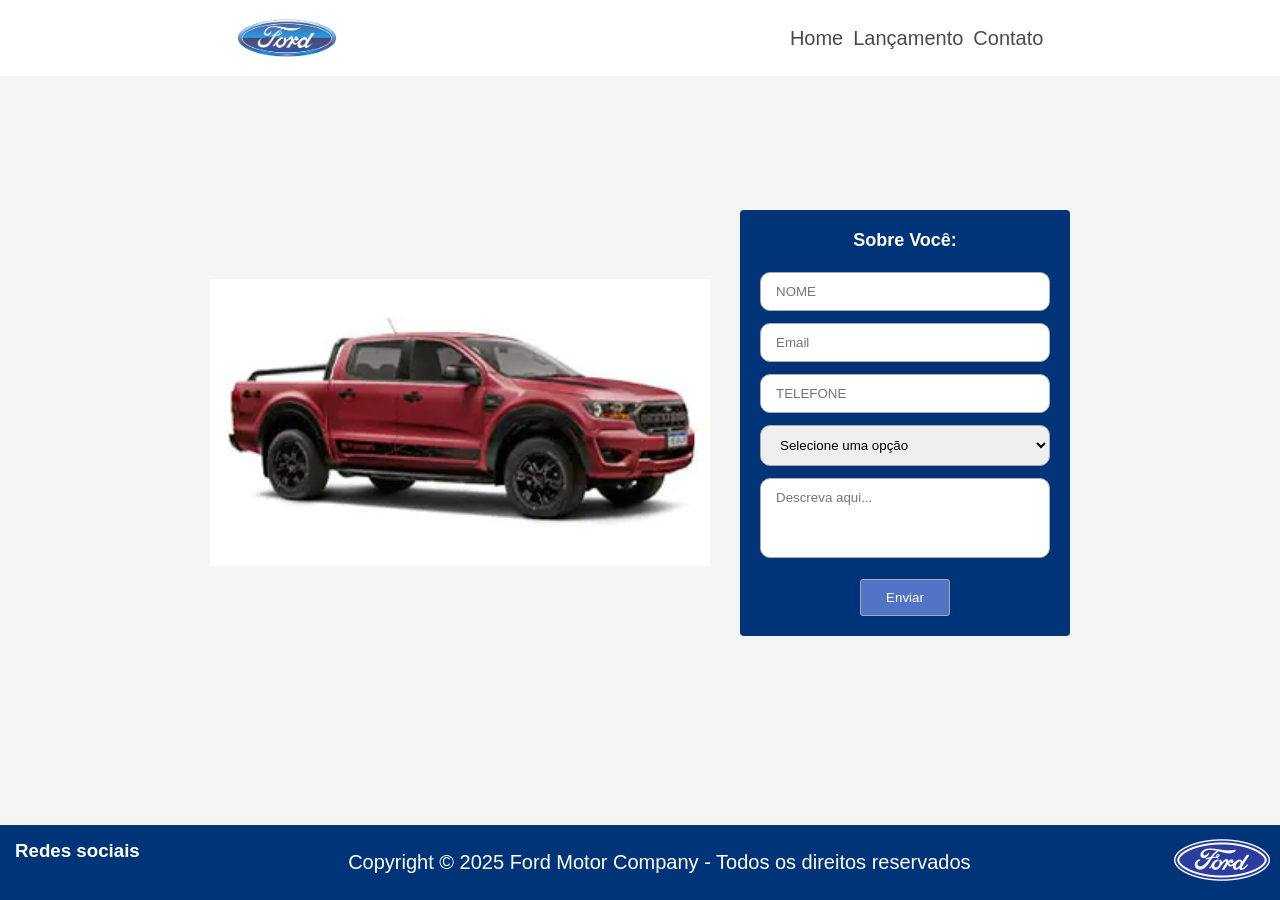
==== commit 145625cc: "feat_reparando" ====
--- a/Paginas/Contato.html
+++ b/Paginas/Contato.html
@@ -5,9 +5,9 @@
   <meta charset="UTF-8" />
   <meta name="viewport" content="width=device-width, initial-scale=1.0" />
   <title>Página Contato - Ford enter</title>
-  <link rel="stylesheet" href="/Estilizacao/style.css" />
-  <link rel="stylesheet" href="/Estilizacao/MediaQueries.css" />
-  <link rel="stylesheet" href="/Estilizacao/carrosel.css">
+  <link rel="stylesheet" href="/css/style.css" />
+  <link rel="stylesheet" href="/css/MediaQueries.css" />
+  <link rel="stylesheet" href="/css/carrosel.css">
   <link rel="icon" type="image/x-icon" href="/Desafio_2_sprint/Fotos/favicon-1024x1024.avif">
 
 
@@ -37,31 +37,28 @@
 
           <img src="/Fotos/storm.jpg" alt="Ford Ranger" />
 
-          <form action="" class="formulario">
-
+          <form onsubmit="Post(event, this); return false;" class="formulario">
             <h3>Sobre Você:</h3>
 
             <input type="text" id="nome" name="nome" placeholder="NOME" required>
 
-            <input type="email" id="email" name="email" placeholder="E-MAIL" required>
+            <input type="email" name="email" placeholder="Email" required>
 
-            <input type="tel" id="telefone" name="telefone" placeholder="TELEFONE" required>
+            <input type="tel" name="telefone" placeholder="TELEFONE" required>
 
-            <select id="tipo-contato" name="tipo-contato" required>
-              <option value="">TIPO DE CONTATO</option>
+            <select name="contato">
+              <option value="">Selecione uma opção</option>
               <option value="elogio">Elogio</option>
               <option value="reclamacao">Reclamação</option>
               <option value="solicitacao">Solicitação</option>
             </select>
 
-            <textarea id="mensagem" name="mensagem" placeholder="MENSAGEM" required></textarea>
+            <textarea name="mensagem" placeholder="Descreva aqui..." required></textarea>
 
             <span class="btn_contato">
               <button type="submit">Enviar</button>
             </span>
-
           </form>
-
         </div>
 
       </div>
@@ -91,6 +88,7 @@
       </div>
     </main>
   </footer>
+  <script src="/form.js"></script>
 </body>
 
 </html>
--- a/css/style.css
+++ b/css/style.css
@@ -0,0 +1,624 @@
+@import url('https://fonts.googleapis.com/css2?family=Black+Ops+One&family=Roboto:ital,wght@0,100..900;1,100..900&display=swap');
+
+html {
+    height: 100%;
+    margin: 0;
+    padding: 0;
+}
+body {
+    min-height: 100vh;
+    margin: 0;
+    padding: 0;
+
+    display: flex;
+    flex-direction: column;
+
+    background-color: #f5f5f5;
+}
+* {
+    padding: 0;
+    margin: 0;
+    box-sizing: border-box;
+    font-family: "Roboto", sans-serif;
+}
+:root{
+    --cor_elementos: #5274C6;
+    --cor_paleta_ford: #003478 ;
+    --cor_hover: #334b82;
+}
+
+hr {
+    border: none;
+    box-shadow: 10px 10px 10px #000000;
+}
+
+nav {
+    background-color: #fff;
+    position: fixed;
+    padding: 10px;
+    width: 100%;
+}
+
+header {
+    width: 100%;
+}
+
+nav>div>ul>li>a {
+    color: #4b4949;
+    list-style: none;
+    text-decoration: none;
+
+    font-size: 20px;
+}
+
+.links_nav {
+    display: flex;
+    justify-content: space-around;
+    align-items: center;
+}
+
+.links_nav>img {
+    width: 100px;
+    cursor: pointer;
+}
+
+.links {
+    display: flex;
+    justify-content: center;
+    list-style: none;
+    text-decoration: none;
+    align-items: center;
+    gap: 10px;
+
+    font-weight: 500;
+}
+
+/* sessao carro */
+
+
+
+.sessao_carro>span>img {
+    width: 90%;
+    max-width: 900%;
+}
+
+.sessao_carro>span {
+    display: flex;
+    align-items: center;
+    justify-content: center;
+    flex-direction: column;
+}
+
+.sessao_carro>div,
+a {
+    text-align: center;
+    align-items: center;
+    display: inline-block;
+}
+
+.sessao_carro>.texto_link {
+    display: flex;
+    justify-content: center;
+    height: 10vh;
+}
+
+.texto_link {
+    display: flex;
+    flex-direction: column;
+    align-items: center;
+    justify-content: center;
+    text-align: center;
+    width: 100%;
+
+      text-align: center;
+    margin: 25px auto 50px;
+}
+
+.texto_link h3 {
+    font-size: 24px;
+    color: #222;
+    margin-bottom: 20px;}
+
+.centralizar_btn>button{
+    align-items: center;
+    background-color: var(--cor_elementos);
+    color: #fff;
+    padding: 10px;
+}
+.centralizar_btn>button>a{
+    text-decoration: none;
+}
+
+#carousel-titulo {
+    font-size: 24px;
+    font-weight: bold;
+    color: #222;
+    margin-bottom: 20px;
+    text-align: center;
+
+}
+.cont_btn button {
+    background-color: #0068b5;
+    border: none;
+    padding: 12px 30px;
+    border-radius: 5px;
+    transition: 0.3s;
+}
+
+.cont_btn button:hover {
+    background-color: #003478;
+    transform: translateY(-2px);
+}
+
+.cont_btn a {
+    color: white;
+    text-decoration: none;
+    font-size: 18px;
+    font-weight: bold;
+}
+
+
+.cont_btn>button a{
+    color: #fff;
+    /* background-color: var(--cor_elementos); */
+    text-decoration: none;
+    font-weight: 700;
+    padding: 10px;
+}
+.cont_btn{
+    padding-top: 50px;
+}
+/* footer */
+
+footer {
+    background-color: #003478;
+    flex-shrink: 0;
+
+}
+.icon{
+    width: 30px;
+}
+.container {
+    display: flex;
+    align-items: center;
+    justify-content: space-between;
+    padding: 10px;
+    flex: 20%;
+
+}
+
+footer h3 {
+    font-weight: 700;
+    color: #fff;
+}
+
+footer a {
+    color: #fff;
+    text-decoration: none;
+    font-weight: 500;
+    font-size: 20px;
+
+    cursor: pointer;
+}
+
+
+h2 {
+    color: #ffff;
+}
+
+/* pagina lancamento */
+input[type="checkbox"] {
+    width: 20px;
+    height: 20px;
+    cursor: pointer;
+}
+.conteudo-principal {
+    flex-grow: 1;
+    width: 100%;
+
+   
+    padding-top: 60px; 
+    padding-bottom: 40px; 
+
+    display: flex;
+    flex-direction: column;
+    justify-content: center; 
+    align-items: center;     
+}
+.container_iframe {
+    display: flex;
+    justify-content: center;
+    align-items: center;
+    margin: 10px;
+    margin-top: 5%;
+}
+
+.container_iframe>iframe {
+    width: 80vw;
+    height: 80vh;
+    max-width: 700vw;
+}
+
+.container_cards {
+    display: flex;
+    justify-content: center;
+    gap: 20px;
+    margin: 10px;
+}
+
+.card>.flex_carros {
+    display: flex;
+    justify-content: center;
+}
+
+.flex_carros {
+    align-items: center;
+}
+
+.flex_carros>.icon {
+    width: 30px;
+    height: 30px;
+    cursor: pointer;
+
+}
+
+.card,
+h3,
+span {
+    text-align: left;
+    padding: 5px;
+
+}
+
+/* botao compra da pg lancamento */
+
+.container_btn {
+    align-items: center;
+    justify-content: center;
+    display: flex;
+    margin-top: 10px;
+
+}
+
+.container_btn>button {
+    background-color: #5274C6;
+    margin: 10px;
+    border: 1px solid;
+    padding: 15px;
+    color: #fff;
+    cursor: pointer;
+    border-radius: 10px;
+}
+
+.container_btn>button:hover {
+    background-color: #334b82;
+    transition: 0.5s;
+}
+
+/* pg contato *//* =========================
+   FORMULÁRIO DE CONTATO
+========================= */
+
+.container_modal {
+    display: flex;
+    justify-content: center;
+    align-items: center;
+}
+
+.flex_elementos {
+    display: flex;
+    justify-content: center;
+    align-items: center;
+    gap: 30px;
+}
+
+
+/* Imagem do carro */
+
+.flex_elementos > img {
+    width: 500px;
+    height: auto;
+}
+
+
+/* Formulário */
+
+.formulario {
+    background-color: #003478;
+
+    width: 330px;
+
+    padding: 15px 20px;
+
+    border-radius: 4px;
+
+    color: white;
+
+    display: flex;
+    flex-direction: column;
+    align-items: center;
+
+    box-sizing: border-box;
+}
+
+
+/* Título */
+
+.formulario h3 {
+    color: white;
+
+    text-align: center;
+
+    margin: 0 0 10px 0;
+
+    font-size: 18px;
+}
+
+
+/* Campos */
+
+.formulario input,
+.formulario select,
+.formulario textarea {
+
+    width: 100%;
+
+    padding: 11px 15px;
+
+    margin: 6px 0;
+
+    border: 1px solid #aaa;
+
+    border-radius: 10px;
+
+    box-sizing: border-box;
+
+    font-family: "Roboto", sans-serif;
+
+    outline: none;
+
+    transition: 0.3s;
+}
+
+
+/* Foco nos campos */
+
+.formulario input:focus,
+.formulario select:focus,
+.formulario textarea:focus {
+
+    border-color: #5274C6;
+
+    box-shadow: 0 0 5px rgba(82, 116, 198, 0.6);
+}
+
+
+/* Mensagem */
+
+.formulario textarea {
+
+    height: 80px;
+
+    resize: none;
+}
+
+
+/* Botão */
+
+.btn_contato {
+
+    display: flex;
+
+    justify-content: center;
+
+    margin-top: 10px;
+}
+
+.btn_contato button {
+
+    background-color: #5274C6;
+
+    color: white;
+
+    border: 1px solid #aaa;
+
+    padding: 10px 25px;
+
+    cursor: pointer;
+
+    border-radius: 3px;
+
+    transition: 0.3s;
+}
+
+
+/* PASSO 9 */
+
+.btn_contato button:hover {
+
+    background-color: #0068b5;
+
+    transform: scale(1.08);
+}/* =========================
+   FORMULÁRIO DE CONTATO
+========================= */
+
+.container_modal {
+    display: flex;
+    justify-content: center;
+    align-items: center;
+}
+
+.flex_elementos {
+    display: flex;
+    justify-content: center;
+    align-items: center;
+    gap: 30px;
+}
+
+
+/* Imagem do carro */
+
+.flex_elementos > img {
+    width: 500px;
+    height: auto;
+}
+
+
+/* Formulário */
+
+.formulario {
+    background-color: #003478;
+
+    width: 330px;
+
+    padding: 15px 20px;
+
+    border-radius: 4px;
+
+    color: white;
+
+    display: flex;
+    flex-direction: column;
+    align-items: center;
+
+    box-sizing: border-box;
+}
+
+
+/* Título */
+
+.formulario h3 {
+    color: white;
+
+    text-align: center;
+
+    margin: 0 0 10px 0;
+
+    font-size: 18px;
+}
+
+
+/* Campos */
+
+.formulario input,
+.formulario select,
+.formulario textarea {
+
+    width: 100%;
+
+    padding: 11px 15px;
+
+    margin: 6px 0;
+
+    border: 1px solid #aaa;
+
+    border-radius: 10px;
+
+    box-sizing: border-box;
+
+    font-family: "Roboto", sans-serif;
+
+    outline: none;
+
+    transition: 0.3s;
+}
+
+
+/* Foco nos campos */
+
+.formulario input:focus,
+.formulario select:focus,
+.formulario textarea:focus {
+
+    border-color: #5274C6;
+
+    box-shadow: 0 0 5px rgba(82, 116, 198, 0.6);
+}
+
+
+/* Mensagem */
+
+.formulario textarea {
+
+    height: 80px;
+
+    resize: none;
+}
+
+
+/* Botão */
+
+.btn_contato {
+
+    display: flex;
+
+    justify-content: center;
+
+    margin-top: 10px;
+}
+
+.btn_contato button {
+
+    background-color: #5274C6;
+
+    color: white;
+
+    border: 1px solid #aaa;
+
+    padding: 10px 25px;
+
+    cursor: pointer;
+
+    border-radius: 3px;
+
+    transition: 0.3s;
+}
+
+
+
+.btn_contato button:hover {
+
+    background-color: #0068b5;
+
+    transform: scale(1.08);
+}
+
+.modal {
+    align-items: center;
+    display: flex;
+}
+
+.caixas>span {
+
+    align-items: end;
+    justify-content: end;
+    display: flex;
+}
+
+.caixas>span>button {
+    background-color: #5274C6;
+    border: 1px solid #aaa;
+    color: #fff;
+    padding: 5px 10px 10px 10px;
+
+    cursor: pointer;
+}
+
+section {
+   
+    margin: 10%;
+    min-height: 36vh;
+
+}
+
+
+/* modal */
+
+.imagem-comparacao {
+    width: 180px;
+    height: 110px;
+    object-fit: contain;
+    display: block;
+    margin: 0 auto 10px;
+}
--- a/css/MediaQueries.css
+++ b/css/MediaQueries.css
@@ -0,0 +1,122 @@
+/* MEDIA QUERIES - mobile*/
+
+
+@media only screen and (max-width: 500px) {
+
+    .links_nav>ul>li>a {
+        font-size: 15px;
+    }
+
+    nav>.links_nav {
+        display: flex;
+        flex-direction: column;
+        align-items: center;
+        text-align: center;
+        gap: 20px;
+        font-size: 1rem;
+    }
+
+    .foto_centro {
+        width: 100%;
+        max-width: 550px;
+        height: auto;
+        margin-top: 40px;
+    }
+
+    /* carrosel */
+    .foto_centro {
+        height: 300px;
+    }
+
+    .btn {
+        width: 38px;
+        height: 38px;
+        font-size: 18px;
+    }   
+    .tras {
+        display: none;
+        }
+        .frente {
+        display: none;
+        }
+
+    .texto_link>h3 {
+        text-align: center;
+    }
+        .carossel {
+        width: 95%;
+    }
+
+    
+
+    #carousel-title h3 {
+        font-size: 18px;
+    }
+
+    .container_cards {
+        display: flex;
+        flex-direction: column;
+        justify-content: center;
+        align-items: center;
+        gap: 15px;
+    }
+
+    .flex_elementos {
+        display: flex;
+        flex-direction: column;
+        align-items: center;
+    }
+
+      .flex_carros > img:not(.icon) {
+        width: 100%;
+        max-width: 280px;
+        height: auto;
+    }
+    .flex_elementos {
+        padding-top: 30px;
+    }
+
+    .caixas>span {
+        display: flex;
+        justify-content: center;
+        align-items: center;
+    }
+
+    .sessao_carro>span>img {
+        width: 100%;
+        height: auto;
+    }
+
+    /* Footer */
+    footer {
+        height: auto;
+    }
+/* 
+    .rodape_contato {
+        margin-top: 70%;
+    } */
+
+    .copy {
+        font-size: 15px;
+        text-align: center;
+    }
+
+    a>.icon {
+        width: 30px;
+        height: auto;
+    }
+
+    .container {
+        display: flex;
+        flex-direction: column;
+        gap: 20px;
+    }
+}
+
+/* MEDIA QUERIES - 27pol computador*/
+/* Alvo: Telas de 27" QHD ou superiores */
+@media screen and (min-width: 2560px) {
+    body {
+        margin: 0 auto;
+    }
+}
--- a/css/carrosel.css
+++ b/css/carrosel.css
@@ -0,0 +1,129 @@
+.carossel {
+    position: relative;
+
+    width: 95%;
+    max-width: 1600px;
+
+    margin: 30px auto 20px;
+}
+
+#carousel {
+    width: 100%;
+    height: 700px;
+
+    background-size: cover;
+    background-position: center;
+    background-repeat: no-repeat;
+
+    border-radius: 8px;
+}
+/* SETAS */
+
+.btn {
+    position: absolute;
+
+    top: 50%;
+    transform: translateY(-50%);
+
+    width: 50px;
+    height: 50px;
+
+    border: none;
+    border-radius: 50%;
+
+    background-color: #0068b5;
+    color: white;
+
+    font-size: 25px;
+
+    cursor: pointer;
+
+    transition: 0.3s;
+
+    z-index: 10;
+}
+
+.btn:hover {
+    background-color: #003478;
+    transform: translateY(-50%) scale(1.08);
+}
+
+.tras {
+    left: 10px;
+}
+
+.frente {
+    right: 10px;
+}
+
+
+/* TÍTULO */
+
+#carousel-titulo {
+    display: flex;
+    flex-direction: column;
+
+    align-items: center;
+    justify-content: center;
+
+    text-align: center;
+
+    margin: 20px auto;
+}
+
+#carousel-titulo h3 {
+    font-size: 24px;
+    margin-bottom: 15px;
+}
+
+#carousel-titulo a {
+    display: inline-block;
+
+    padding: 12px 30px;
+
+    background-color: #0068b5;
+    color: white;
+
+    text-decoration: none;
+    font-weight: bold;
+
+    border-radius: 5px;
+
+    transition: 0.3s;
+}
+
+#carousel-titulo a:hover {
+    background-color: #003478;
+    transform: scale(1.05);
+}
+
+
+.sessao_carro {
+    width: 100%;
+    margin: 0;
+    min-height: auto;
+}
+
+.carossel {
+    position: relative;
+
+    display: block !important;
+
+    width: 95% !important;
+    max-width: 1500px;
+
+    margin: 40px auto 20px;
+}
+
+#carousel {
+    display: block;
+
+    width: 100% !important;
+    height: 650px;
+
+    background-size: cover;
+    background-position: center;
+    background-repeat: no-repeat;
+
+    border-radius: 8px;
+}
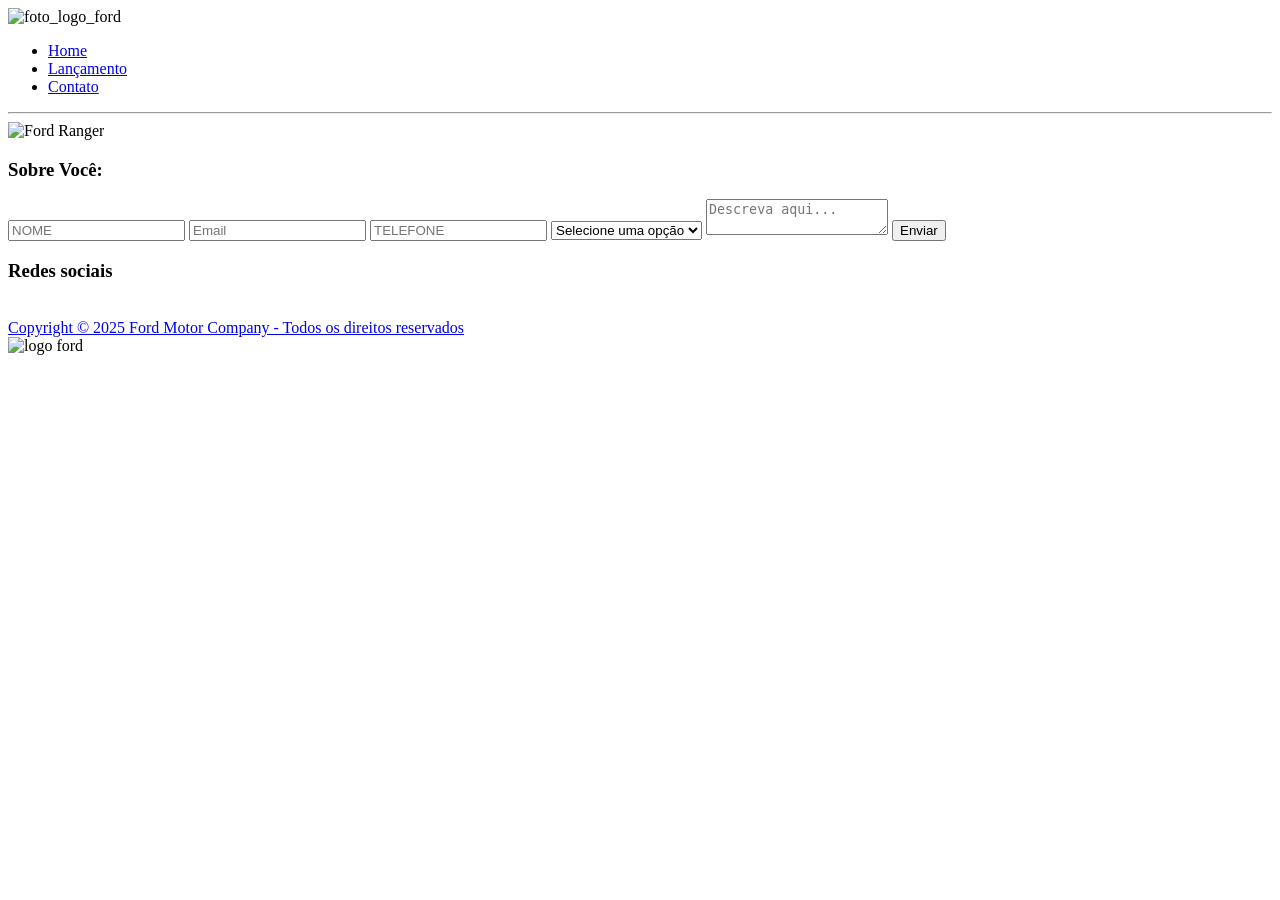
==== commit 9d909d3b: "feat_corrigindo_chamadas" ====
--- a/Paginas/Contato.html
+++ b/Paginas/Contato.html
@@ -5,10 +5,10 @@
   <meta charset="UTF-8" />
   <meta name="viewport" content="width=device-width, initial-scale=1.0" />
   <title>Página Contato - Ford enter</title>
-  <link rel="stylesheet" href="/css/style.css" />
-  <link rel="stylesheet" href="/css/MediaQueries.css" />
-  <link rel="stylesheet" href="/css/carrosel.css">
-  <link rel="icon" type="image/x-icon" href="/Desafio_2_sprint/Fotos/favicon-1024x1024.avif">
+  <link rel="stylesheet" href="/Site_ford_Carrosel-main/css/style.css" />
+  <link rel="stylesheet" href="/Site_ford_Carrosel-main/css/MediaQueries.css" />
+  <link rel="stylesheet" href="/Site_ford_Carrosel-main/css/carrosel.css">
+  <link rel="icon" type="image/x-icon" href="/Site_ford_Carrosel-main/Fotos/favicon-1024x1024.avif">
 
 
 
@@ -18,7 +18,7 @@
   <header>
     <nav>
       <div class="links_nav">
-        <img class="logo" src="/Fotos/Ford_logo.png" alt="foto_logo_ford" />
+        <img class="logo" src="/Site_ford_Carrosel-main/Fotos/Ford_logo.png" alt="foto_logo_ford" />
         <ul class="links">
           <li><a class="link a" href="index.html">Home</a></li>
           <li><a class="link a" href="lancamento.html">Lançamento</a></li>
@@ -35,7 +35,7 @@
 
         <div class="flex_elementos">
 
-          <img src="/Fotos/storm.jpg" alt="Ford Ranger" />
+          <img src="/Site_ford_Carrosel-main/Fotos/storm.jpg" alt="Ford Ranger" />
 
           <form onsubmit="Post(event, this); return false;" class="formulario">
             <h3>Sobre Você:</h3>
@@ -74,21 +74,21 @@
       <div>
         <h3>Redes sociais</h3>
         <a href="https://www.instagram.com/fordbrasil/" target="_blank"> <img
-            src="/Desafio_2_sprint/Fotos/instagram-logo-50.png" alt="" /></a>
+            src="/Site_ford_Carrosel-main/Fotos/instagram-logo-50.png" alt="" /></a>
         <a href="https://www.facebook.com/FordBrasil/" target="_blank"><img
-            src="/Desafio_2_sprint/Fotos/facebook-50.png" alt="" /></a>
+            src="/Site_ford_Carrosel-main/Fotos/facebook-50.png" alt="" /></a>
         <a href="https://www.youtube.com/fordbrasil" target="_blank"><img
-            src="/Desafio_2_sprint/Fotos/youtube-squared-50.png" alt="" /></a>
+            src="/Site_ford_Carrosel-main/Fotos/youtube-squared-50.png" alt="" /></a>
       </div>
       <a class="copy" href="https://www.ford.com.br/" target="_blank">Copyright © 2025 Ford Motor Company - Todos os
         direitos reservados</a>
 
       <div>
-        <img src="/Fotos/ford-96.png" alt="logo ford" />
+        <img src="/Site_ford_Carrosel-main/Fotos/ford-96.png" alt="logo ford" />
       </div>
     </main>
   </footer>
-  <script src="/form.js"></script>
+  <script src="/Site_ford_Carrosel-main/form.js"></script>
 </body>
 
 </html>
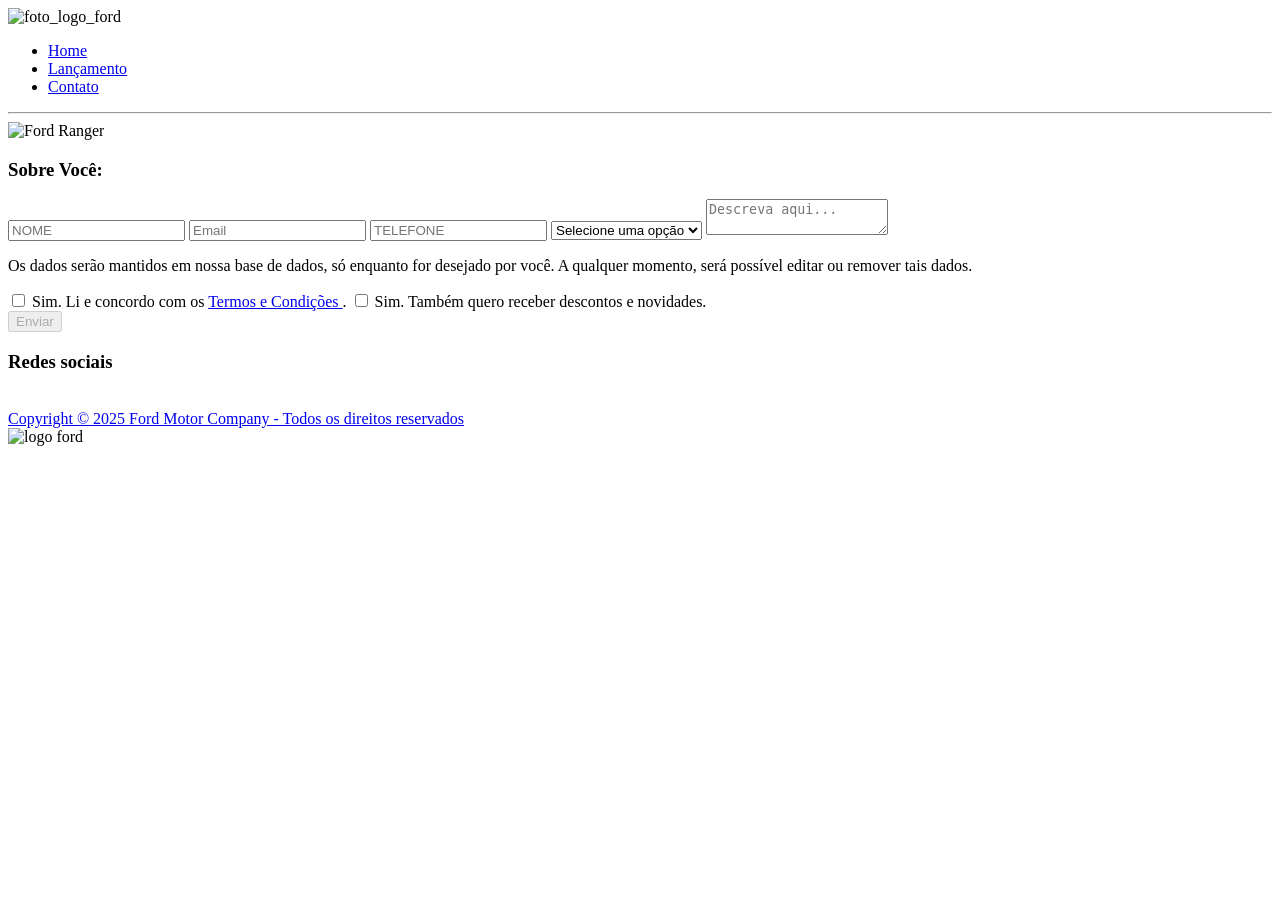
==== commit ee9d5a1d: "add_forms_LGPD Added LGPD compliance section with checkboxes for terms acceptance and newsletter sub" ====
--- a/Paginas/Contato.html
+++ b/Paginas/Contato.html
@@ -55,9 +55,30 @@
 
             <textarea name="mensagem" placeholder="Descreva aqui..." required></textarea>
 
+            <div class="lgpd">
+              <p>
+                Os dados serão mantidos em nossa base de dados, só enquanto for desejado
+                por você. A qualquer momento, será possível editar ou remover tais dados.
+              </p>
+
+              <label>
+                <input type="checkbox" id="aceiteTermos" name="aceiteTermos">
+                Sim. Li e concordo com os
+                <a href="https://www.ford.com.br/politica-de-privacidade/" target="_blank">
+                  Termos e Condições
+                </a>.
+              </label>
+
+              <label>
+                <input type="checkbox" id="novidades" name="novidades">
+                Sim. Também quero receber descontos e novidades.
+              </label>
+            </div>
+
             <span class="btn_contato">
-              <button type="submit">Enviar</button>
+              <button type="submit" id="btnEnviar" disabled>Enviar</button>
             </span>
+            
           </form>
         </div>
 
@@ -91,4 +112,4 @@
   <script src="/Site_ford_Carrosel-main/form.js"></script>
 </body>
 
-</html>+</html>
